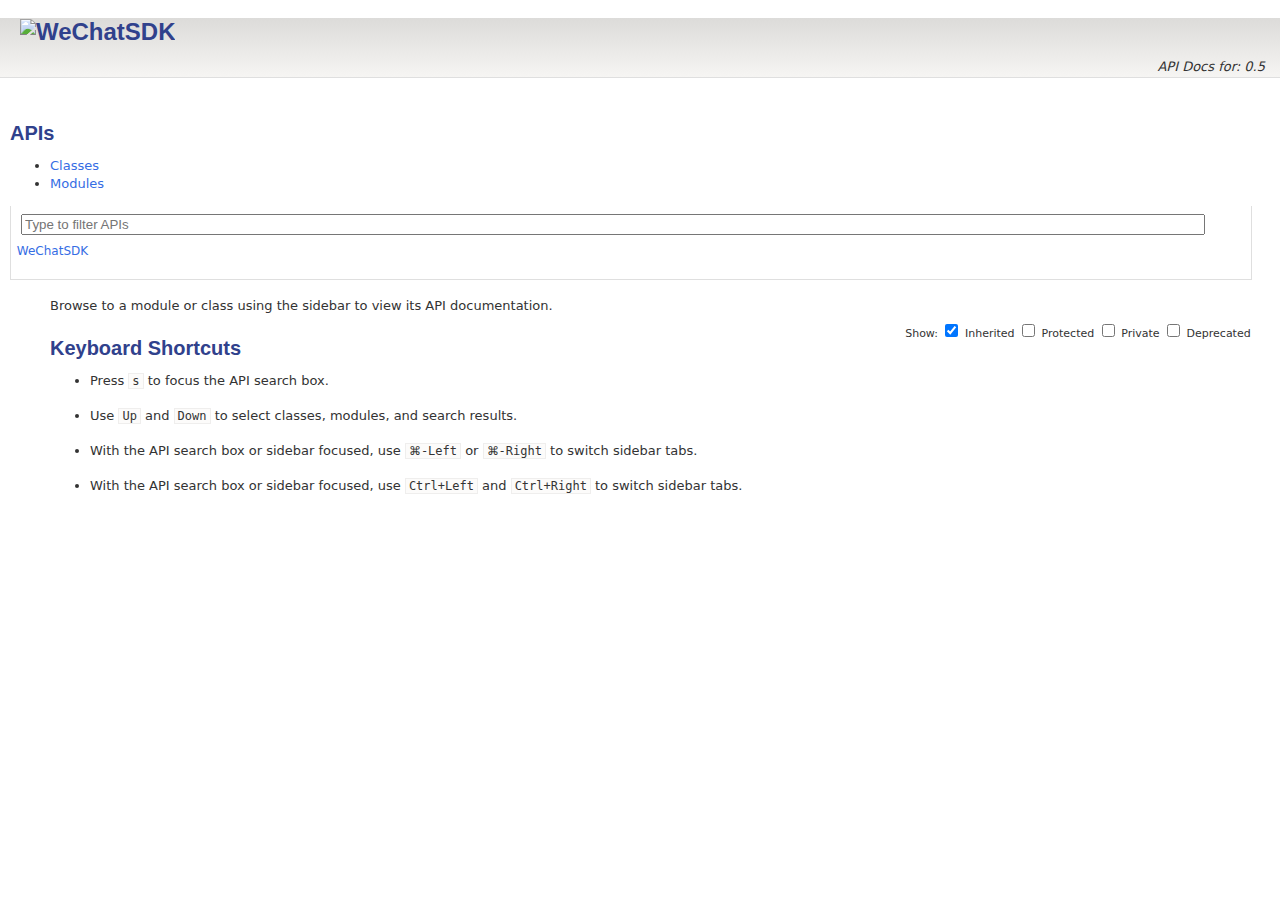
==== WeChatSDK/doc/index.html @ 7a92aab3 "update wechat sdk & update the doc" ====
<!DOCTYPE html>
<html lang="en">
<head>
    <meta charset="utf-8">
    <title>WeChatSDK</title>
    <link rel="stylesheet" href="http:&#x2F;&#x2F;yui.yahooapis.com&#x2F;3.5.1&#x2F;build&#x2F;cssgrids&#x2F;cssgrids-min.css">
    <link rel="stylesheet" href=".&#x2F;assets/vendor/prettify/prettify-min.css">
    <link rel="stylesheet" href=".&#x2F;assets/css/main.css" id="site_styles">
    <link rel="shortcut icon" type="image/png" href=".&#x2F;assets/favicon.png">
    <script src="http:&#x2F;&#x2F;yui.yahooapis.com&#x2F;combo?3.5.1&#x2F;build&#x2F;yui&#x2F;yui-min.js"></script>
</head>
<body class="yui3-skin-sam">

<div id="doc">
    <div id="hd" class="yui3-g header">
        <div class="yui3-u-3-4">
            
                <h1><img src="http:&#x2F;&#x2F;admin.wechat.com&#x2F;en_US&#x2F;htmledition&#x2F;images&#x2F;logo.png" title="WeChatSDK"></h1>
            
        </div>
        <div class="yui3-u-1-4 version">
            <em>API Docs for: 0.5</em>
        </div>
    </div>
    <div id="bd" class="yui3-g">

        <div class="yui3-u-1-4">
            <div id="docs-sidebar" class="sidebar apidocs">
                <div id="api-list">
    <h2 class="off-left">APIs</h2>
    <div id="api-tabview" class="tabview">
        <ul class="tabs">
            <li><a href="#api-classes">Classes</a></li>
            <li><a href="#api-modules">Modules</a></li>
        </ul>

        <div id="api-tabview-filter">
            <input type="search" id="api-filter" placeholder="Type to filter APIs">
        </div>

        <div id="api-tabview-panel">
            <ul id="api-classes" class="apis classes">
            
                <li><a href=".&#x2F;classes/WeChatSDK.html">WeChatSDK</a></li>
            
            </ul>

            <ul id="api-modules" class="apis modules">
            
            </ul>
        </div>
    </div>
</div>

            </div>
        </div>
        <div class="yui3-u-3-4">
                <div id="api-options">
        Show:
        <label for="api-show-inherited">
            <input type="checkbox" id="api-show-inherited" checked>
            Inherited
        </label>

        <label for="api-show-protected">
            <input type="checkbox" id="api-show-protected">
            Protected
        </label>

        <label for="api-show-private">
            <input type="checkbox" id="api-show-private">
            Private
        </label>
        <label for="api-show-deprecated">
            <input type="checkbox" id="api-show-deprecated">
            Deprecated
        </label>

    </div>


            <div class="apidocs">
                <div id="docs-main">
                    <div class="content">
                            <div class="apidocs">
        <div id="docs-main" class="content">
            <p>
            Browse to a module or class using the sidebar to view its API documentation.
            </p>

            <h2>Keyboard Shortcuts</h2>

            <ul>
                <li><p>Press <kbd>s</kbd> to focus the API search box.</p></li>

                <li><p>Use <kbd>Up</kbd> and <kbd>Down</kbd> to select classes, modules, and search results.</p></li>

                <li class="mac-only"><p>With the API search box or sidebar focused, use <kbd><span class="cmd">&#x2318;</span>-Left</kbd> or <kbd><span class="cmd">&#x2318;</span>-Right</kbd> to switch sidebar tabs.</p></li>

                <li class="pc-only"><p>With the API search box or sidebar focused, use <kbd>Ctrl+Left</kbd> and <kbd>Ctrl+Right</kbd> to switch sidebar tabs.</p></li>
            </ul>
        </div>
    </div>



                    </div>
                </div>
            </div>
        </div>
    </div>
</div>
<script src=".&#x2F;assets/vendor/prettify/prettify-min.js"></script>
<script>prettyPrint();</script>
<script src=".&#x2F;assets/js/yui-prettify.js"></script>
<script src=".&#x2F;assets/../api.js"></script>
<script src=".&#x2F;assets/js/api-filter.js"></script>
<script src=".&#x2F;assets/js/api-list.js"></script>
<script src=".&#x2F;assets/js/api-search.js"></script>
<script src=".&#x2F;assets/js/apidocs.js"></script>
</body>
</html>
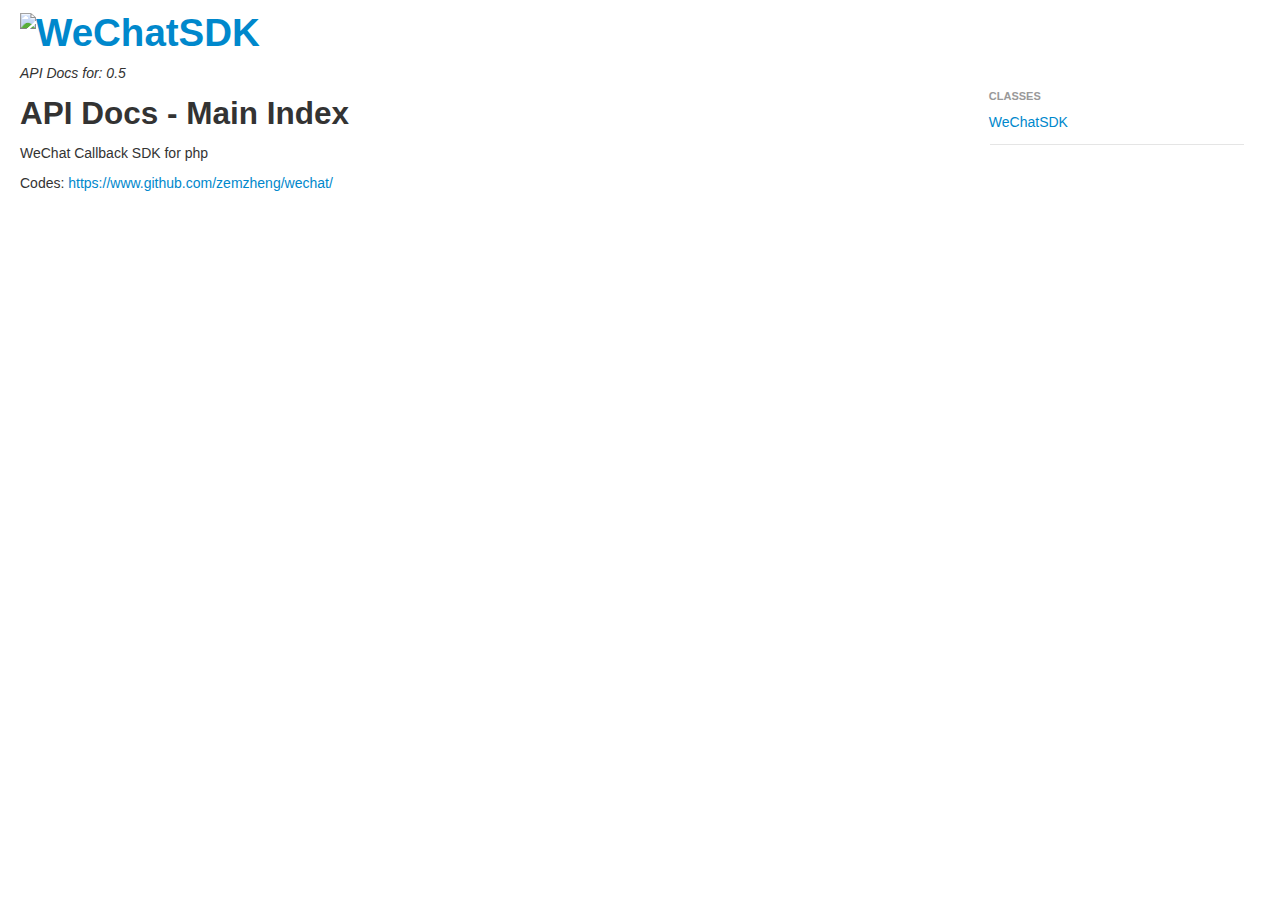
==== commit 1463fc7b: "add logs & description" ====
--- a/WeChatSDK/doc/index.html
+++ b/WeChatSDK/doc/index.html
@@ -1,122 +1,52 @@
 <!DOCTYPE html>
-<html lang="en">
-<head>
+<html>
+  <head>
     <meta charset="utf-8">
     <title>WeChatSDK</title>
-    <link rel="stylesheet" href="http:&#x2F;&#x2F;yui.yahooapis.com&#x2F;3.5.1&#x2F;build&#x2F;cssgrids&#x2F;cssgrids-min.css">
-    <link rel="stylesheet" href=".&#x2F;assets/vendor/prettify/prettify-min.css">
-    <link rel="stylesheet" href=".&#x2F;assets/css/main.css" id="site_styles">
-    <link rel="shortcut icon" type="image/png" href=".&#x2F;assets/favicon.png">
-    <script src="http:&#x2F;&#x2F;yui.yahooapis.com&#x2F;combo?3.5.1&#x2F;build&#x2F;yui&#x2F;yui-min.js"></script>
-</head>
-<body class="yui3-skin-sam">
+    <link rel="stylesheet" href=".&#x2F;assets/css/bootstrap.min.css" />
+    <link rel="stylesheet" href=".&#x2F;assets/css/bootstrap-responsive.min.css" />
+  </head>
+  <body>
 
-<div id="doc">
-    <div id="hd" class="yui3-g header">
-        <div class="yui3-u-3-4">
-            
-                <h1><img src="http:&#x2F;&#x2F;admin.wechat.com&#x2F;en_US&#x2F;htmledition&#x2F;images&#x2F;logo.png" title="WeChatSDK"></h1>
-            
+    <div class="container-fluid">
+      <div id="header">
+        <h1 class="logo">
+          <a href=".&#x2F;index.html">
+            <img src="http:&#x2F;&#x2F;admin.wechat.com&#x2F;en_US&#x2F;htmledition&#x2F;images&#x2F;logo.png" title="WeChatSDK"/>
+          </a></h1>
+        <div class="version">
+          <em>API Docs for: 0.5</em>
         </div>
-        <div class="yui3-u-1-4 version">
-            <em>API Docs for: 0.5</em>
-        </div>
-    </div>
-    <div id="bd" class="yui3-g">
+      </div>
 
-        <div class="yui3-u-1-4">
-            <div id="docs-sidebar" class="sidebar apidocs">
-                <div id="api-list">
-    <h2 class="off-left">APIs</h2>
-    <div id="api-tabview" class="tabview">
-        <ul class="tabs">
-            <li><a href="#api-classes">Classes</a></li>
-            <li><a href="#api-modules">Modules</a></li>
-        </ul>
+      <div class="row-fluid">
+        <div id="main" class="span9"> <div class="content"><h2>API Docs - Main Index</h2>
+<p>WeChat Callback SDK for php</p>
 
-        <div id="api-tabview-filter">
-            <input type="search" id="api-filter" placeholder="Type to filter APIs">
-        </div>
+<p>Codes: <a href="https:&#x2F;&#x2F;www.github.com&#x2F;zemzheng&#x2F;wechat&#x2F;" target="_blank">https:&#x2F;&#x2F;www.github.com&#x2F;zemzheng&#x2F;wechat&#x2F;</a></p>
 
-        <div id="api-tabview-panel">
-            <ul id="api-classes" class="apis classes">
-            
-                <li><a href=".&#x2F;classes/WeChatSDK.html">WeChatSDK</a></li>
-            
-            </ul>
+</div> </div>
+        <div id="sidebar" class="span3"> <!-- vim:set filetype=html: -->
+<ul class="nav nav-list">
 
-            <ul id="api-modules" class="apis modules">
-            
-            </ul>
-        </div>
-    </div>
-</div>
+<li class="nav-header">Classes</li>
 
-            </div>
-        </div>
-        <div class="yui3-u-3-4">
-                <div id="api-options">
-        Show:
-        <label for="api-show-inherited">
-            <input type="checkbox" id="api-show-inherited" checked>
-            Inherited
-        </label>
+<li>
+<a href=".&#x2F;classes/WeChatSDK.html">WeChatSDK</a>
+</li>
 
-        <label for="api-show-protected">
-            <input type="checkbox" id="api-show-protected">
-            Protected
-        </label>
-
-        <label for="api-show-private">
-            <input type="checkbox" id="api-show-private">
-            Private
-        </label>
-        <label for="api-show-deprecated">
-            <input type="checkbox" id="api-show-deprecated">
-            Deprecated
-        </label>
-
-    </div>
-
-
-            <div class="apidocs">
-                <div id="docs-main">
-                    <div class="content">
-                            <div class="apidocs">
-        <div id="docs-main" class="content">
-            <p>
-            Browse to a module or class using the sidebar to view its API documentation.
-            </p>
-
-            <h2>Keyboard Shortcuts</h2>
-
-            <ul>
-                <li><p>Press <kbd>s</kbd> to focus the API search box.</p></li>
-
-                <li><p>Use <kbd>Up</kbd> and <kbd>Down</kbd> to select classes, modules, and search results.</p></li>
-
-                <li class="mac-only"><p>With the API search box or sidebar focused, use <kbd><span class="cmd">&#x2318;</span>-Left</kbd> or <kbd><span class="cmd">&#x2318;</span>-Right</kbd> to switch sidebar tabs.</p></li>
-
-                <li class="pc-only"><p>With the API search box or sidebar focused, use <kbd>Ctrl+Left</kbd> and <kbd>Ctrl+Right</kbd> to switch sidebar tabs.</p></li>
-            </ul>
-        </div>
-    </div>
+<li class="divider"></li>
 
 
 
-                    </div>
-                </div>
-            </div>
-        </div>
+
+
+
+
+</ul> </div>
+      </div>
     </div>
-</div>
-<script src=".&#x2F;assets/vendor/prettify/prettify-min.js"></script>
-<script>prettyPrint();</script>
-<script src=".&#x2F;assets/js/yui-prettify.js"></script>
-<script src=".&#x2F;assets/../api.js"></script>
-<script src=".&#x2F;assets/js/api-filter.js"></script>
-<script src=".&#x2F;assets/js/api-list.js"></script>
-<script src=".&#x2F;assets/js/api-search.js"></script>
-<script src=".&#x2F;assets/js/apidocs.js"></script>
-</body>
+  </body>
 </html>
+<script type="text/javascript" src=".&#x2F;assets/js/jquery-1.8.2.min.js"></script>
+<script type="text/javascript"> if($('.prettyprint').length)$.getScript("https://google-code-prettify.googlecode.com/svn/loader/run_prettify.js?lang=php"); </script>
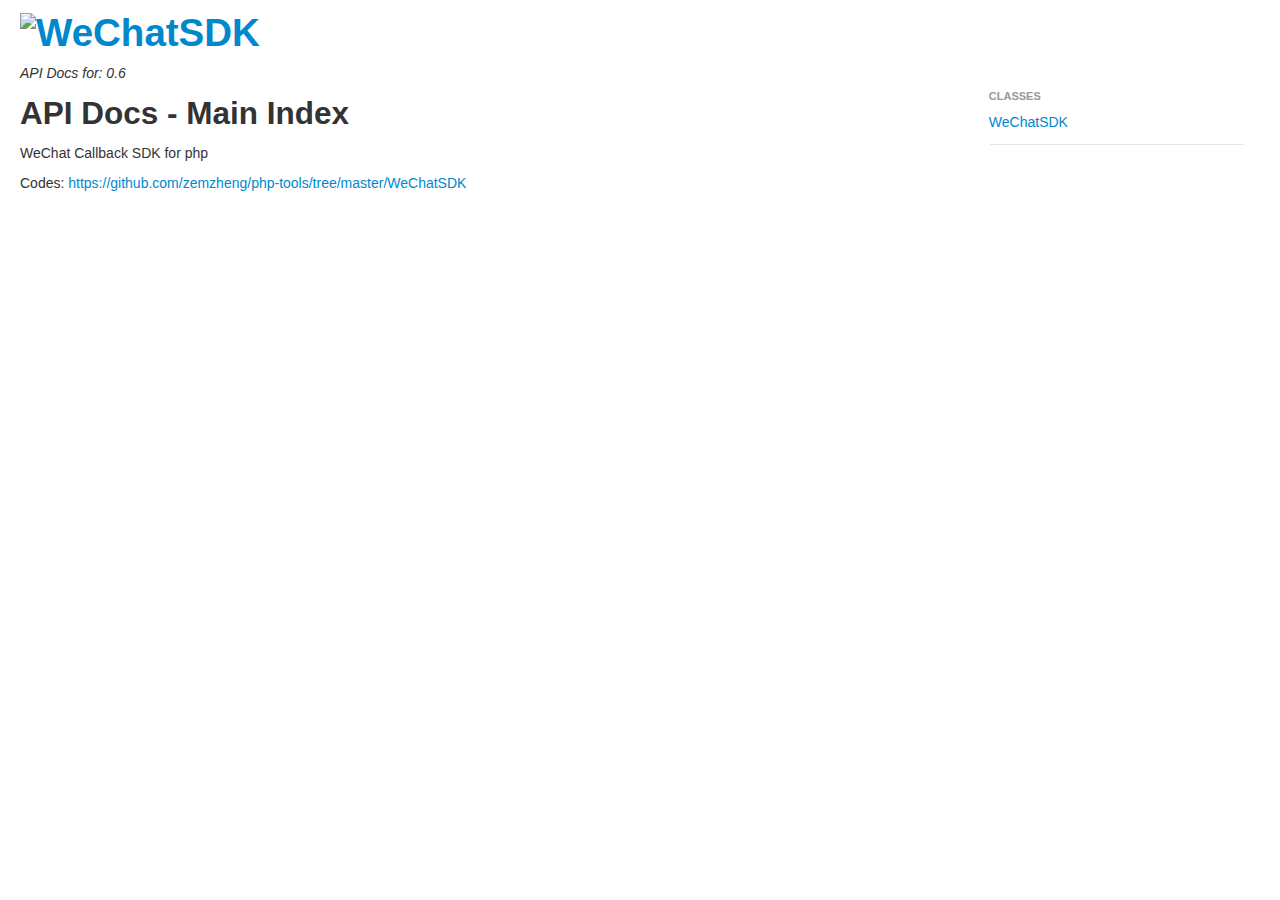
==== commit b924fc0f: "update doc&log format" ====
--- a/WeChatSDK/doc/index.html
+++ b/WeChatSDK/doc/index.html
@@ -15,7 +15,7 @@
             <img src="http:&#x2F;&#x2F;admin.wechat.com&#x2F;en_US&#x2F;htmledition&#x2F;images&#x2F;logo.png" title="WeChatSDK"/>
           </a></h1>
         <div class="version">
-          <em>API Docs for: 0.5</em>
+          <em>API Docs for: 0.6</em>
         </div>
       </div>
 
@@ -23,7 +23,7 @@
         <div id="main" class="span9"> <div class="content"><h2>API Docs - Main Index</h2>
 <p>WeChat Callback SDK for php</p>
 
-<p>Codes: <a href="https:&#x2F;&#x2F;www.github.com&#x2F;zemzheng&#x2F;wechat&#x2F;" target="_blank">https:&#x2F;&#x2F;www.github.com&#x2F;zemzheng&#x2F;wechat&#x2F;</a></p>
+<p>Codes: <a href="https:&#x2F;&#x2F;github.com&#x2F;zemzheng&#x2F;php-tools&#x2F;tree&#x2F;master&#x2F;WeChatSDK" target="_blank">https:&#x2F;&#x2F;github.com&#x2F;zemzheng&#x2F;php-tools&#x2F;tree&#x2F;master&#x2F;WeChatSDK</a></p>
 
 </div> </div>
         <div id="sidebar" class="span3"> <!-- vim:set filetype=html: -->
